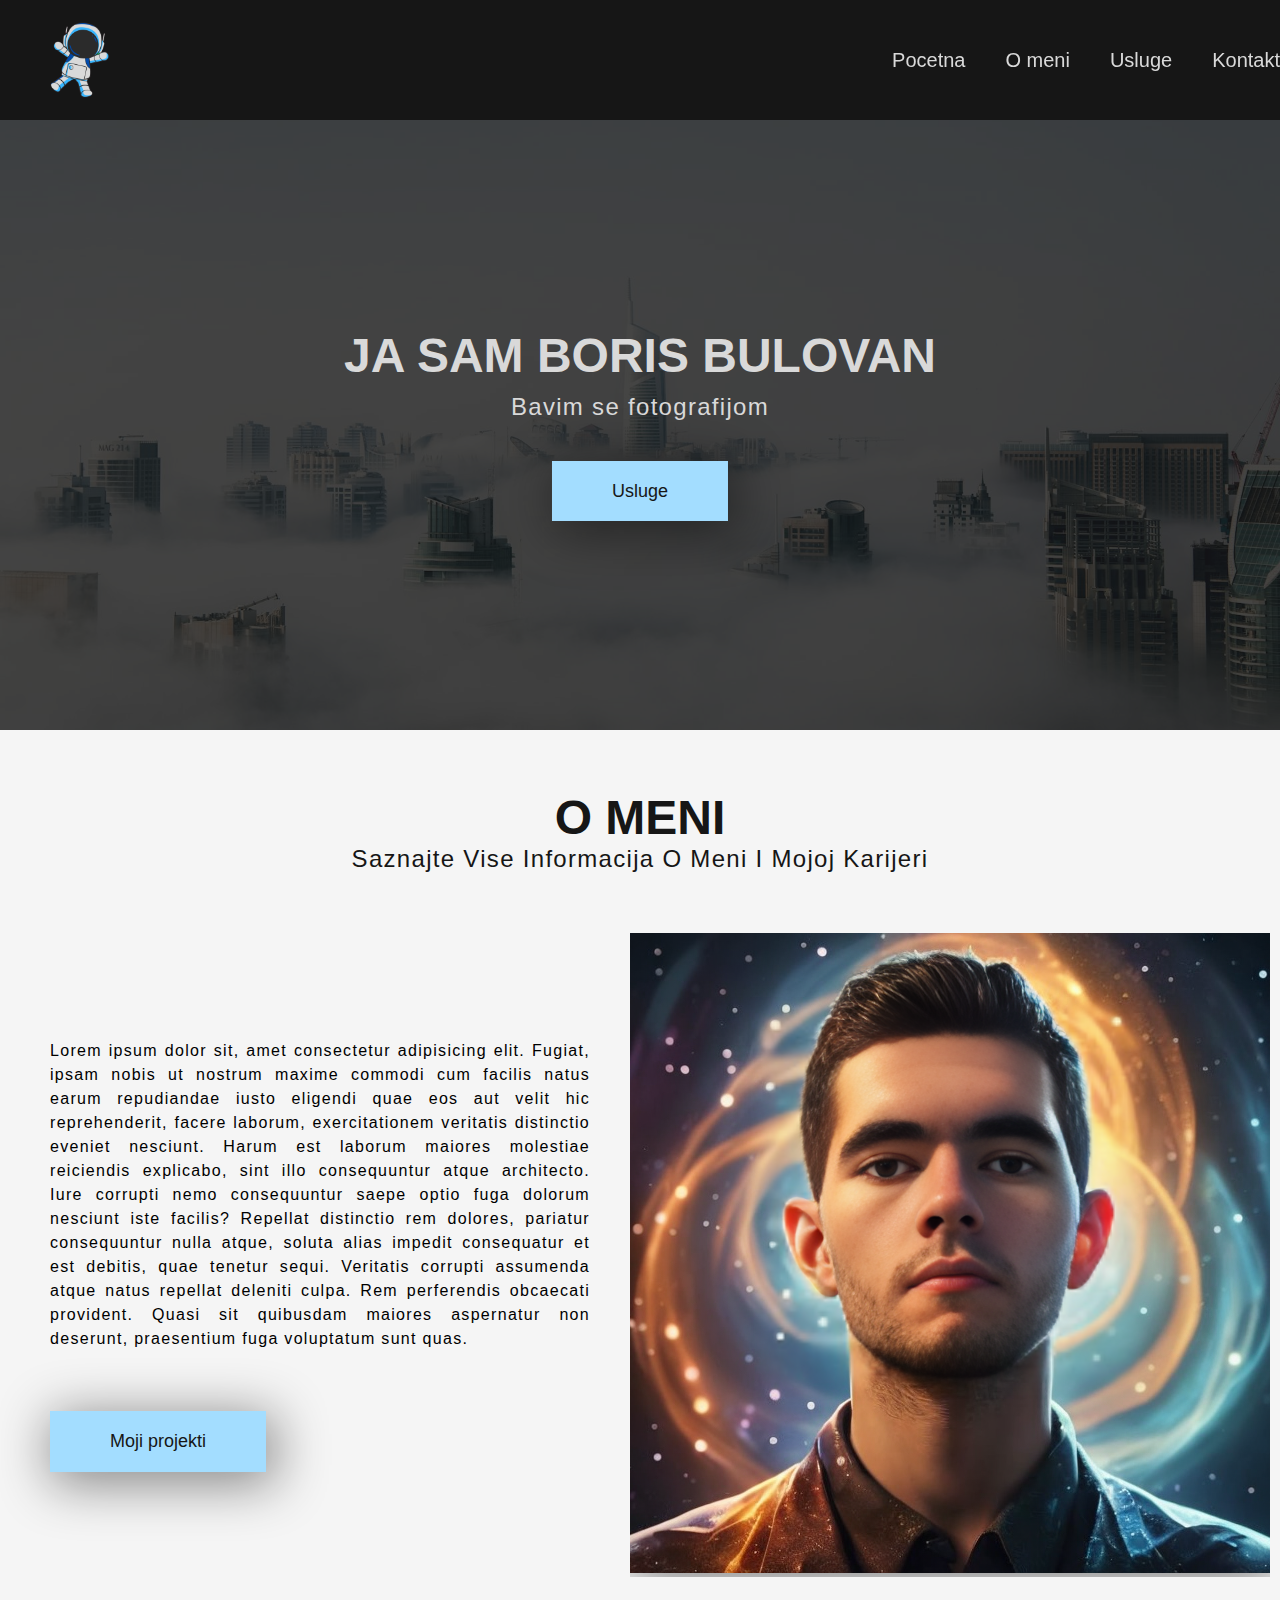
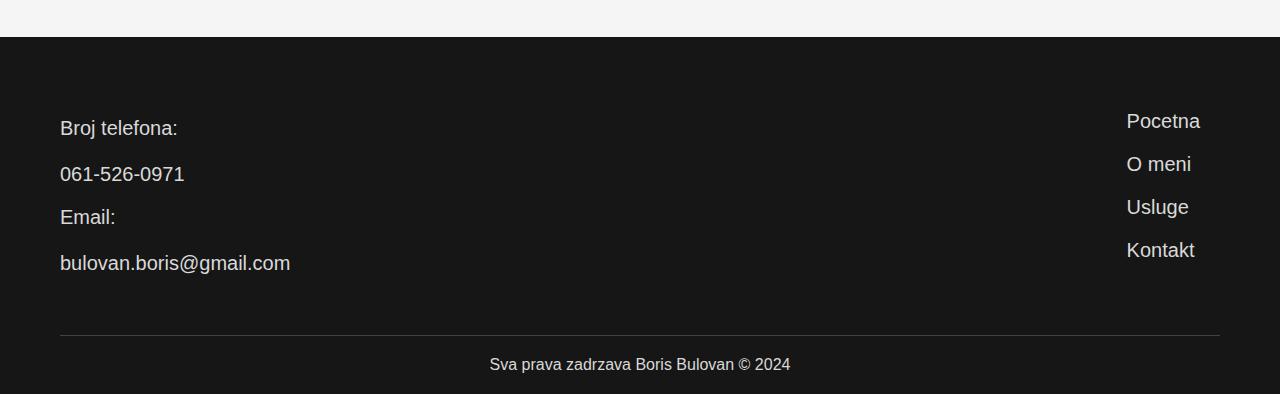
==== index.html @ 5f884ab8 "initial commit" ====
<!DOCTYPE html>
<html lang="en">
  <head>
    <meta charset="UTF-8" />
    <meta name="viewport" content="width=device-width, initial-scale=1.0" />
    <link rel="stylesheet" href="style.css" />
    <link rel="stylesheet" href="phone.css" />
    <link rel="icon" href="assets/logo.png" type="image/x-icon" />
    <title>Profesionali Fotograf iz Srbije | Boris Bulovan</title>
  </head>
  <body>
    <nav class="navigacija">
      <div class="kontejner-flex">
        <div class="logo">
          <a href="index.html" class="logo-link">
            <img src="assets/logo.png" alt="Logo kompanije" />
          </a>
        </div>
        <div class="hamburger-menu-ikonica">
          <img src="assets/menu.png" alt="hamburger-menu-ikonica" />
        </div>
        <div class="navigacioni-meni">
          <a href="index.html" class="navigacioni-link">Pocetna</a>
          <a href="omeni.html" class="navigacioni-link">O meni</a>
          <a href="usluge.html" class="navigacioni-link">Usluge</a>
          <a href="kontakt.html" class="navigacioni-link">Kontakt</a>
        </div>
      </div>
    </nav>

    <section id="hero-sekcija">
      <div class="slajder">
        <div class="slajdovi">
          <div class="slajd aktivan">
            <img
              class="slajder-slika"
              src="assets/slide1.jpg"
              alt="slika grada u toku dana!"
            />
          </div>
          <div class="slajd">
            <img
              class="slajder-slika"
              src="assets/slide2.jpg"
              alt="slika grada nakon kise"
            />
          </div>
          <div class="slajd">
            <img
              class="slajder-slika"
              src="assets/slide3.jpg"
              alt="slika grada u toku zalaska sunca"
            />
          </div>
          <div class="slajd">
            <img
              class="slajder-slika"
              src="assets/slide4.jpg"
              alt="slika grada nocu"
            />
          </div>
        </div>
      </div>
      <div class="zatamnjena-slika"></div>
      <div class="hero-tekst">
        <h1 class="veliki-naslov">Ja sam Boris Bulovan</h1>
        <p class="podnaslov">Bavim se fotografijom</p>
        <a href="usluge.html" class="glavno-dugme">Usluge</a>
      </div>
    </section>

    <section id="o-nama">
      <div class="kontejner">
        <div class="naslov-sekcije-omotac">
          <h2 class="naslov-sekcije">O meni</h2>
          <p class="podnaslov-onama">
            Saznajte vise informacija o meni i mojoj karijeri
          </p>
        </div>
        <div class="kolone">
          <div class="kolona-1">
            <p>
              Lorem ipsum dolor sit, amet consectetur adipisicing elit. Fugiat,
              ipsam nobis ut nostrum maxime commodi cum facilis natus earum
              repudiandae iusto eligendi quae eos aut velit hic reprehenderit,
              facere laborum, exercitationem veritatis distinctio eveniet
              nesciunt. Harum est laborum maiores molestiae reiciendis
              explicabo, sint illo consequuntur atque architecto. Iure corrupti
              nemo consequuntur saepe optio fuga dolorum nesciunt iste facilis?
              Repellat distinctio rem dolores, pariatur consequuntur nulla
              atque, soluta alias impedit consequatur et est debitis, quae
              tenetur sequi. Veritatis corrupti assumenda atque natus repellat
              deleniti culpa. Rem perferendis obcaecati provident. Quasi sit
              quibusdam maiores aspernatur non deserunt, praesentium fuga
              voluptatum sunt quas.
            </p>
            <a href="omeni.html" class="glavno-dugme">Moji projekti</a>
          </div>
          <div class="kolona-2">
            <div class="moja-slika">
              <img
                src="assets/ja.png"
                alt="ai generisana slika vlasnika stranice"
              />
            </div>
          </div>
        </div>
      </div>
    </section>
    <section id="footer">
      <div class="kontejner">
        <div class="footer-glavni">
          <div class="kontakt-info">
            <p>Broj telefona:</p>
            <br />
            <a href="tel:+381615260971">061-526-0971</a>
            <br />
            <p>Email:</p>
            <br />
            <a href="mailto:bulovan.boris@gmail.com">bulovan.boris@gmail.com</a>
          </div>
          <div class="footer-menu">
            <a href="index.html" class="footer-link">Pocetna</a>
            <a href="omeni.html" class="footer-link">O meni</a>
            <a href="usluge.html" class="footer-link">Usluge</a>
            <a href="kontakt.html" class="footer-link">Kontakt</a>
          </div>
        </div>
        <div class="footer-pravni-tekst">
          <p>Sva prava zadrzava Boris Bulovan &copy; 2024</p>
        </div>
      </div>
    </section>
    <script src="script.js"></script>
  </body>
</html>
---- style.css ----
* {
  margin: 0;
  padding: 0;
  box-sizing: border-box;
}

@font-face {
  font-family: montserrat;
  src: url("fonts/montserat.ttf");
}

body {
  background-color: whitesmoke;
  font-family: montserat, sans-serif;
}

/* scroll bar */
::-webkit-scrollbar {
  width: 10px;
  height: 10px;
  background: #161616;
}
::-webkit-scrollbar-thumb {
  background: #a3ddff;
  border-radius: 23px;
}
::-webkit-scrollbar-thumb:active {
  background: #000000;
}

.navigacija {
  padding: 20px 40px;
  background-color: rgb(22, 22, 22);
  position: fixed;
  top: 0;
  width: 100%;
  z-index: 1000;
  transition: background-color 0.3s ease, backdrop-filter 0.3s ease;
}

.navigacija.scroll {
  background-color: rgba(22, 22, 22, 0.8);
  backdrop-filter: blur(5px);
}

.kontejner-flex {
  width: 1260px;
  margin: auto;
  display: flex;
  flex-direction: row;
  justify-content: space-between;
}

.logo {
  width: 80px;
  height: 80px;
}

.logo img {
  width: 100%;
}

.navigacioni-meni {
  display: flex;
  justify-content: center;
  align-items: center;
}

.navigacioni-link {
  padding: 10px 20px;
  font-family: montserat, sans-serif;
  color: #d9d9d9;
  text-decoration: none;
  font-size: 20px;
  transition: all 0.2s;
}

.navigacioni-link:hover {
  color: #a3ddff;
  transform: scale(1.1);
}

.hamburger-menu-ikonica {
  display: none;
}

#hero-sekcija {
  margin-top: 100px;
  position: relative;
  width: 100%;
  height: 70vh;
  overflow: hidden;
}

.slajder {
  width: 100%;
  height: 100%;
}

.slajdovi {
  width: 400%;
  height: 100%;
  display: flex;
  position: relative;
}

.slajd {
  width: 100%;
  height: 100%;
  position: absolute;
  top: 0;
  left: 0;
  opacity: 0;
  transition: opacity 1s ease;
}

.slajd.aktivan {
  opacity: 1;
  position: relative;
}

.slajder-slika {
  width: 100vw;
  height: 70vh;
  object-fit: cover;
  object-position: center;
}

.hero-tekst {
  position: absolute;
  top: 50%;
  left: 50%;
  transform: translate(-50%, -50%);
  text-align: center;
  color: #d9d9d9;
}

.veliki-naslov {
  font-size: 3em;
  margin-bottom: 10px;
  text-transform: uppercase;
  animation-name: naslov-animacija;
  animation-duration: 2s;
}

.podnaslov {
  font-size: 1.5em;
  margin-bottom: 60px;
  letter-spacing: 1.3px;
  animation-name: podnaslov-animacija;
  animation-duration: 2s;
}

.glavno-dugme {
  padding: 20px 60px;
  background-color: #a3ddff;
  font-size: 18px;
  color: #161616;
  box-shadow: 5px 8px 52px 4px rgba(0, 0, 0, 0.45);
  -webkit-box-shadow: 5px 8px 52px 4px rgba(0, 0, 0, 0.45);
  -moz-box-shadow: 5px 8px 52px 4px rgba(0, 0, 0, 0.45);
  text-align: center;
  text-decoration: none;
  transition: all 0.6s;
}

.glavno-dugme:hover {
  background-color: #176693;
  color: #ffffff;
}

.zatamnjena-slika {
  position: absolute;
  top: 0%;
  left: 0%;
  width: 100%;
  height: 100%;
  background-color: #161616;
  opacity: 0.8;
}

#o-nama {
  padding: 60px 10px;
}

.kontejner {
  max-width: 1260px;
  margin: auto;
}

.kolone {
  display: flex;
  flex-direction: row;
}

.naslov-sekcije-omotac {
  text-align: center;
  font-family: montserat, sans-serif;
  margin-bottom: 60px;
}

.naslov-sekcije {
  font-size: 3rem;
  text-transform: uppercase;
  color: #161616;
}

.podnaslov-onama {
  color: #161616;
  text-transform: capitalize;
  font-size: 1.5rem;
  font-weight: 400;
  letter-spacing: 1.3px;
}

.kolona-1 {
  display: flex;
  justify-content: center;
  align-items: start;
  flex-direction: column;
  padding: 10px 40px;
}

.kolona-1 p {
  font-size: 16px;
  line-height: 24px;
  letter-spacing: 1.3px;
  text-align: justify;
  margin-bottom: 60px;
}

.moja-slika {
  overflow: hidden;
}

.moja-slika img {
  box-shadow: 5px 8px 52px 4px rgba(0, 0, 0, 0.45);
  -webkit-box-shadow: 5px 8px 52px 4px rgba(0, 0, 0, 0.45);
  -moz-box-shadow: 5px 8px 52px 4px rgba(0, 0, 0, 0.45);
  animation-name: slika-animacija;
  animation-duration: 2s;
}

#footer {
  padding: 60px 60px 0px 60px;
  background-color: #161616;
}

.footer-glavni {
  display: flex;
  flex-direction: row;
  justify-content: space-between;
  align-items: center;
  padding-bottom: 60px;
}

.footer-menu {
  display: flex;
  flex-direction: column;
  justify-content: center;
  align-items: start;
}

.footer-link {
  font-family: montserat, sans-serif;
  color: #d9d9d9;
  text-decoration: none;
  font-size: 20px;
  padding: 10px 20px;
  transition: all 0.2s;
}
.footer-link:hover {
  color: #a3ddff;
  transform: scale(1.1);
}

.kontakt-info {
  font-family: montserat, sans-serif;
  color: #d9d9d9;
  text-decoration: none;
  font-size: 20px;
}

.kontakt-info p {
  margin-top: 20px;
}

.kontakt-info a {
  font-family: montserat, sans-serif;
  color: #d9d9d9;
  text-decoration: none;
  font-size: 20px;
}

.footer-pravni-tekst {
  border-top: 1px solid #414141;
  text-align: center;
  padding: 20px 10px 20px 10px;
  color: #d9d9d9;
}

/* o meni stranica */
.grid-omotac {
  display: grid;
  padding: 20px;
  grid-template-columns: repeat(5, 1fr);
  grid-template-rows: repeat(4, 1fr);
  grid-column-gap: 16px;
  grid-row-gap: 16px;
  grid-template-areas:
    "slika1 slika2 slika2 slika4 slika4"
    "slika1 slika3 slika3 slika4 slika4"
    "slika6 slika5 slika5 slika8 slika9"
    "slika7 slika5 slika5 slika8 slika9";
}

.slika img {
  width: 100%;
  height: 100%;
  object-fit: cover;
  cursor: pointer;
}

.slika1 {
  grid-area: slika1;
}

.slika2 {
  grid-area: slika2;
}

.slika3 {
  grid-area: slika3;
}

.slika4 {
  grid-area: slika4;
}
.slika5 {
  grid-area: slika5;
}

.slika6 {
  grid-area: slika6;
}
.slika7 {
  grid-area: slika7;
}
.slika8 {
  grid-area: slika8;
}
.slika9 {
  grid-area: slika9;
}

#o-nama-stranica {
  margin-top: 120px;
  padding: 60px 10px;
}

#galerija {
  position: relative;
  padding: 60px 10px;
  background-color: #d9d9d9;
}

.modalni-prozor {
  width: 100vw;
  height: 100vh;
  position: fixed;
  z-index: 2000000;
  top: 0;
  left: 0;
  backdrop-filter: blur(20px);
  display: none;
  justify-content: center;
  align-items: center;
}

.gasenje-dugme {
  position: absolute;
  padding: 20px;
  bottom: 0;
  right: 0px;
  cursor: pointer;
}

.prikazi-sliku {
  width: 90vw;
  height: 80vh;
  object-fit: cover;
}

.prikazi-sliku img {
  width: 100%;
  height: 100%;
  object-fit: contain;
  animation-name: prikazi-sliku-animacija;
  animation-duration: 2s;
}

/* kontakt stranica */
/* nema mnogo jer je sve bootstrap! */
#kontakt-forma {
  padding-top: 120px;
  padding-bottom: 60px;
}

/* Usluge stranica */
#usluge {
  margin-top: 120px;
  padding: 60px 10px;
}

.usluge-kartica {
  background-color: rgb(222, 222, 222);
  width: 100%;
  height: 500px;
  border-radius: 30px;
  box-shadow: 5px 8px 52px 4px rgba(0, 0, 0, 0.45);
  -webkit-box-shadow: 5px 8px 52px 4px rgba(0, 0, 0, 0.45);
  -moz-box-shadow: 5px 8px 52px 4px rgba(0, 0, 0, 0.45);
  margin-bottom: 40px;
}

.usluge-kartica-grid {
  display: grid;
  grid-template-columns: repeat(2, 1fr);
  grid-gap: 20px;
}
.usluge-slika {
  order: 1;
  width: 100%;
  height: 500px;
  border-radius: 30px;
}

.usluge-slika img {
  width: 100%;
  height: 100%;
  object-fit: cover;
  object-position: center;
  border-top-left-radius: 30px;
  border-bottom-left-radius: 30px;
}

.usluge-kartica-naslov {
  font-size: 2rem;
  margin-bottom: 40px;
}

.usluge-text {
  order: 2;
  padding: 40px;
  display: flex;
  flex-direction: column;
  justify-content: center;
  align-items: c;
}

.usluge-text p {
  text-align: justify;
  font-family: montserat, sans-serif;
  font-size: 1rem;
  margin-bottom: 40px;
  font-weight: 500;
}

.usluge-text.obrnuto {
  order: 1;
}

.usluge-slika.obrnuto {
  order: 2;
  border-top-left-radius: 0px;
  border-bottom-left-radius: 0px;
  border-top-right-radius: 30px;
  border-bottom-right-radius: 30px;
}

.usluge-slika.obrnuto img {
  border-top-left-radius: 0px;
  border-bottom-left-radius: 0px;
  border-top-right-radius: 30px;
  border-bottom-right-radius: 30px;
}

/* animacije neke */

@keyframes naslov-animacija {
  from {
    transform: translateX(-200px);
    opacity: 0;
  }
  to {
    transform: translateX(0px);
    opacity: 1;
  }
}

@keyframes podnaslov-animacija {
  from {
    transform: translateX(200px);
    opacity: 0;
  }
  to {
    transform: translateX(0px);
    opacity: 1;
  }
}

@keyframes slika-animacija {
  from {
    transform: rotate(360deg);
    opacity: 0;
  }
  to {
    transform: rotate(0deg);
    opacity: 1;
  }
}

@keyframes prikazi-sliku-animacija {
  from {
    opacity: 0;
  }
  to {
    opacity: 1;
  }
}
---- phone.css ----
@media (max-width: 576px) {
  .navigacija {
    width: 100vw;
  }

  .navigacioni-meni {
    display: none;
  }

  .navigacioni-meni.prikazi {
    display: flex;
    flex-direction: column;
    width: 100vw;
    height: 100vh;
    position: absolute;
    top: 0px;
    left: 0px;
    z-index: 1000;
    background-color: #161616;
  }

  .kontejner-flex {
    margin: auto;
    width: 100%;
  }

  .hamburger-menu-ikonica {
    display: block;
    position: relative;
    padding: 10px;
    z-index: 10000;
  }

  .veliki-naslov {
    font-size: 2rem;
  }
  .podnaslov {
    font-size: 1.2rem;
  }

  .naslov-sekcije {
    font-size: 2rem;
  }

  .podnaslov-onama {
    font-size: 1.2rem;
  }

  .kolone {
    flex-direction: column;
  }

  .kolona-1 {
    padding: 10px 10px;
    align-items: center;
  }

  .kolona-2 {
    margin-top: 60px;
  }

  .kolona-2 img {
    width: 100%;
  }

  .footer-glavni {
    flex-direction: column;
    align-items: start;
    padding-bottom: 40px;
  }

  .kontakt-info {
    text-align: left;
    padding-bottom: 30px;
    margin-bottom: 30px;
    border-bottom: 1px solid #414141;
  }

  .grid-omotac {
    grid-template-columns: repeat(1, 1fr);
    grid-template-rows: repeat(9, 1fr);
    grid-template-areas:
      "slika1"
      "slika2"
      "slika3"
      "slika4"
      "slika5"
      "slika6"
      "slika7"
      "slika8"
      "slika9";
    grid-row-gap: 20px;
  }

  .usluge-kartica-grid {
    display: flex;
    flex-direction: column;
  }

  .usluge-kartica {
    height: auto;
  }

  .usluge-slika {
    height: 250px;
    border-bottom-left-radius: 0px;
    border-top-left-radius: 30px;
    border-top-right-radius: 30px;
  }

  .usluge-slika img {
    border-bottom-left-radius: 0px;
    border-top-left-radius: 30px;
    border-top-right-radius: 30px;
  }

  .usluge-text.obrnuto {
    order: 2;
  }

  .usluge-slika.obrnuto {
    order: 1;
    border-top-left-radius: 30px;
    border-bottom-left-radius: 0px;
    border-top-right-radius: 30px;
    border-bottom-right-radius: 0px;
  }

  .usluge-slika.obrnuto img {
    border-top-left-radius: 30px;
    border-bottom-left-radius: 0px;
    border-top-right-radius: 30px;
    border-bottom-right-radius: 0px;
  }

  .usluge-text {
    text-align: center;
    margin-bottom: 20px;
  }
}
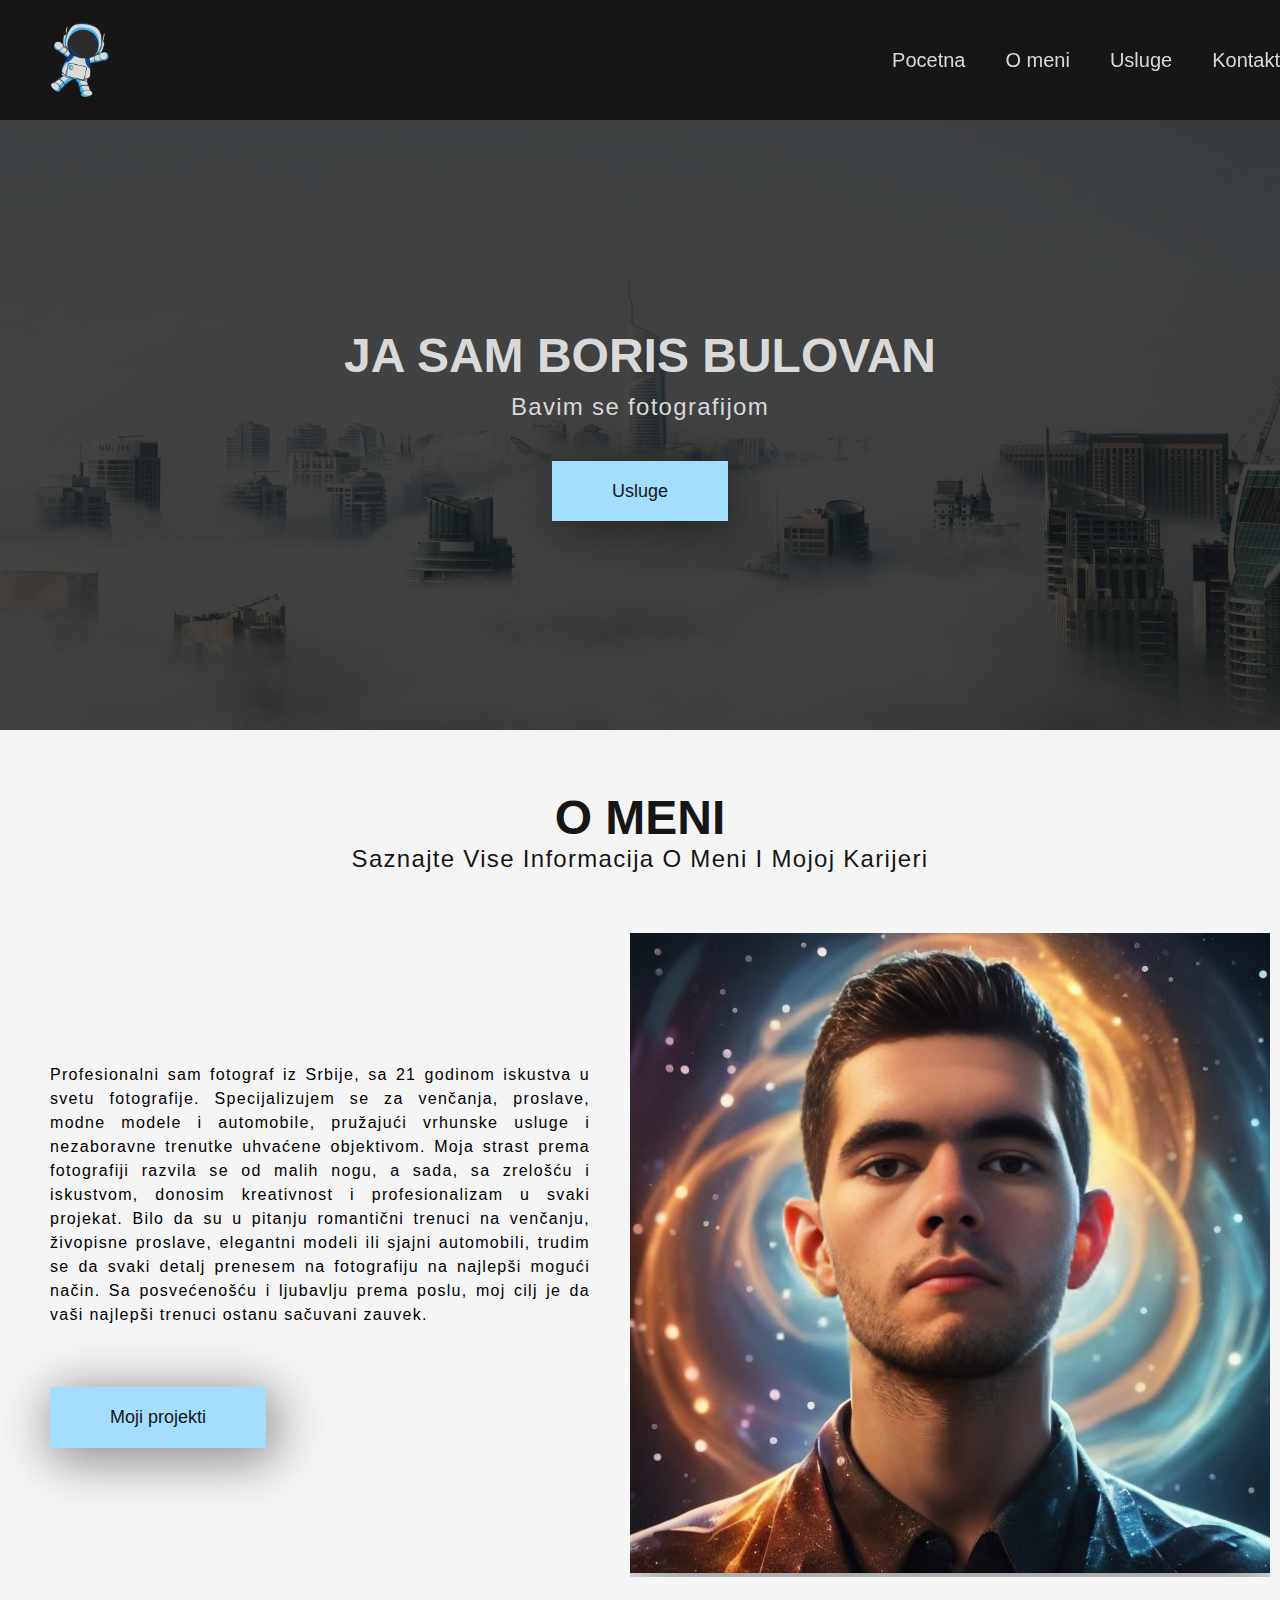
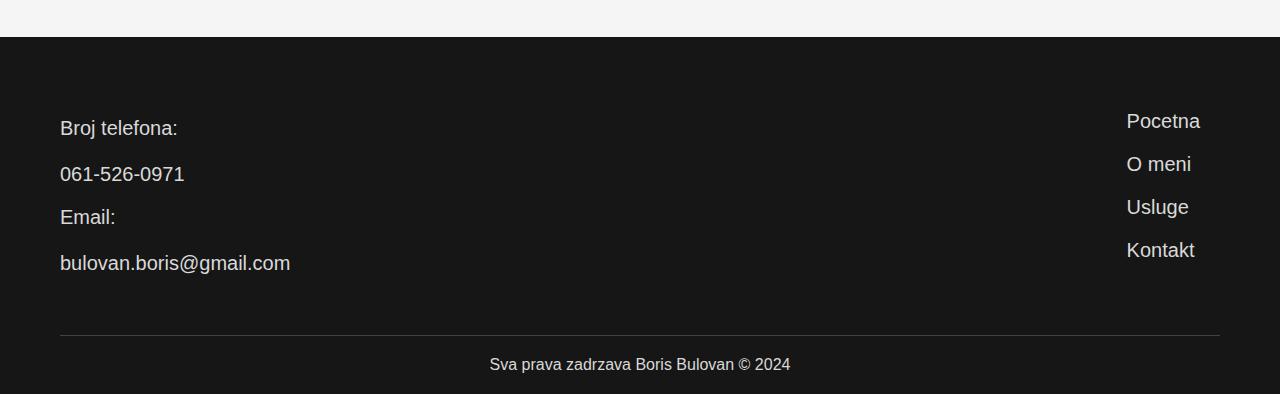
==== commit 9d61581e: "dodatna dokumentacija i SEO optimizacije!" ====
--- a/index.html
+++ b/index.html
@@ -7,6 +7,15 @@
     <link rel="stylesheet" href="phone.css" />
     <link rel="icon" href="assets/logo.png" type="image/x-icon" />
     <title>Profesionali Fotograf iz Srbije | Boris Bulovan</title>
+    <meta
+      name="description"
+      content="Profesionalni fotograf vencanja, modela ili automobila u Zrenjaninu."
+    />
+    <meta
+      name="keywords"
+      content="fotograf, fotogravfija, vencanje, proslava, zrenjanin, automobili"
+    />
+    <meta name="author" content="Boris Bulovan" />
   </head>
   <body>
     <nav class="navigacija">
@@ -80,19 +89,17 @@
         <div class="kolone">
           <div class="kolona-1">
             <p>
-              Lorem ipsum dolor sit, amet consectetur adipisicing elit. Fugiat,
-              ipsam nobis ut nostrum maxime commodi cum facilis natus earum
-              repudiandae iusto eligendi quae eos aut velit hic reprehenderit,
-              facere laborum, exercitationem veritatis distinctio eveniet
-              nesciunt. Harum est laborum maiores molestiae reiciendis
-              explicabo, sint illo consequuntur atque architecto. Iure corrupti
-              nemo consequuntur saepe optio fuga dolorum nesciunt iste facilis?
-              Repellat distinctio rem dolores, pariatur consequuntur nulla
-              atque, soluta alias impedit consequatur et est debitis, quae
-              tenetur sequi. Veritatis corrupti assumenda atque natus repellat
-              deleniti culpa. Rem perferendis obcaecati provident. Quasi sit
-              quibusdam maiores aspernatur non deserunt, praesentium fuga
-              voluptatum sunt quas.
+              Profesionalni sam fotograf iz Srbije, sa 21 godinom iskustva u
+              svetu fotografije. Specijalizujem se za venčanja, proslave, modne
+              modele i automobile, pružajući vrhunske usluge i nezaboravne
+              trenutke uhvaćene objektivom. Moja strast prema fotografiji
+              razvila se od malih nogu, a sada, sa zrelošću i iskustvom, donosim
+              kreativnost i profesionalizam u svaki projekat. Bilo da su u
+              pitanju romantični trenuci na venčanju, živopisne proslave,
+              elegantni modeli ili sjajni automobili, trudim se da svaki detalj
+              prenesem na fotografiju na najlepši mogući način. Sa posvećenošću
+              i ljubavlju prema poslu, moj cilj je da vaši najlepši trenuci
+              ostanu sačuvani zauvek.
             </p>
             <a href="omeni.html" class="glavno-dugme">Moji projekti</a>
           </div>
